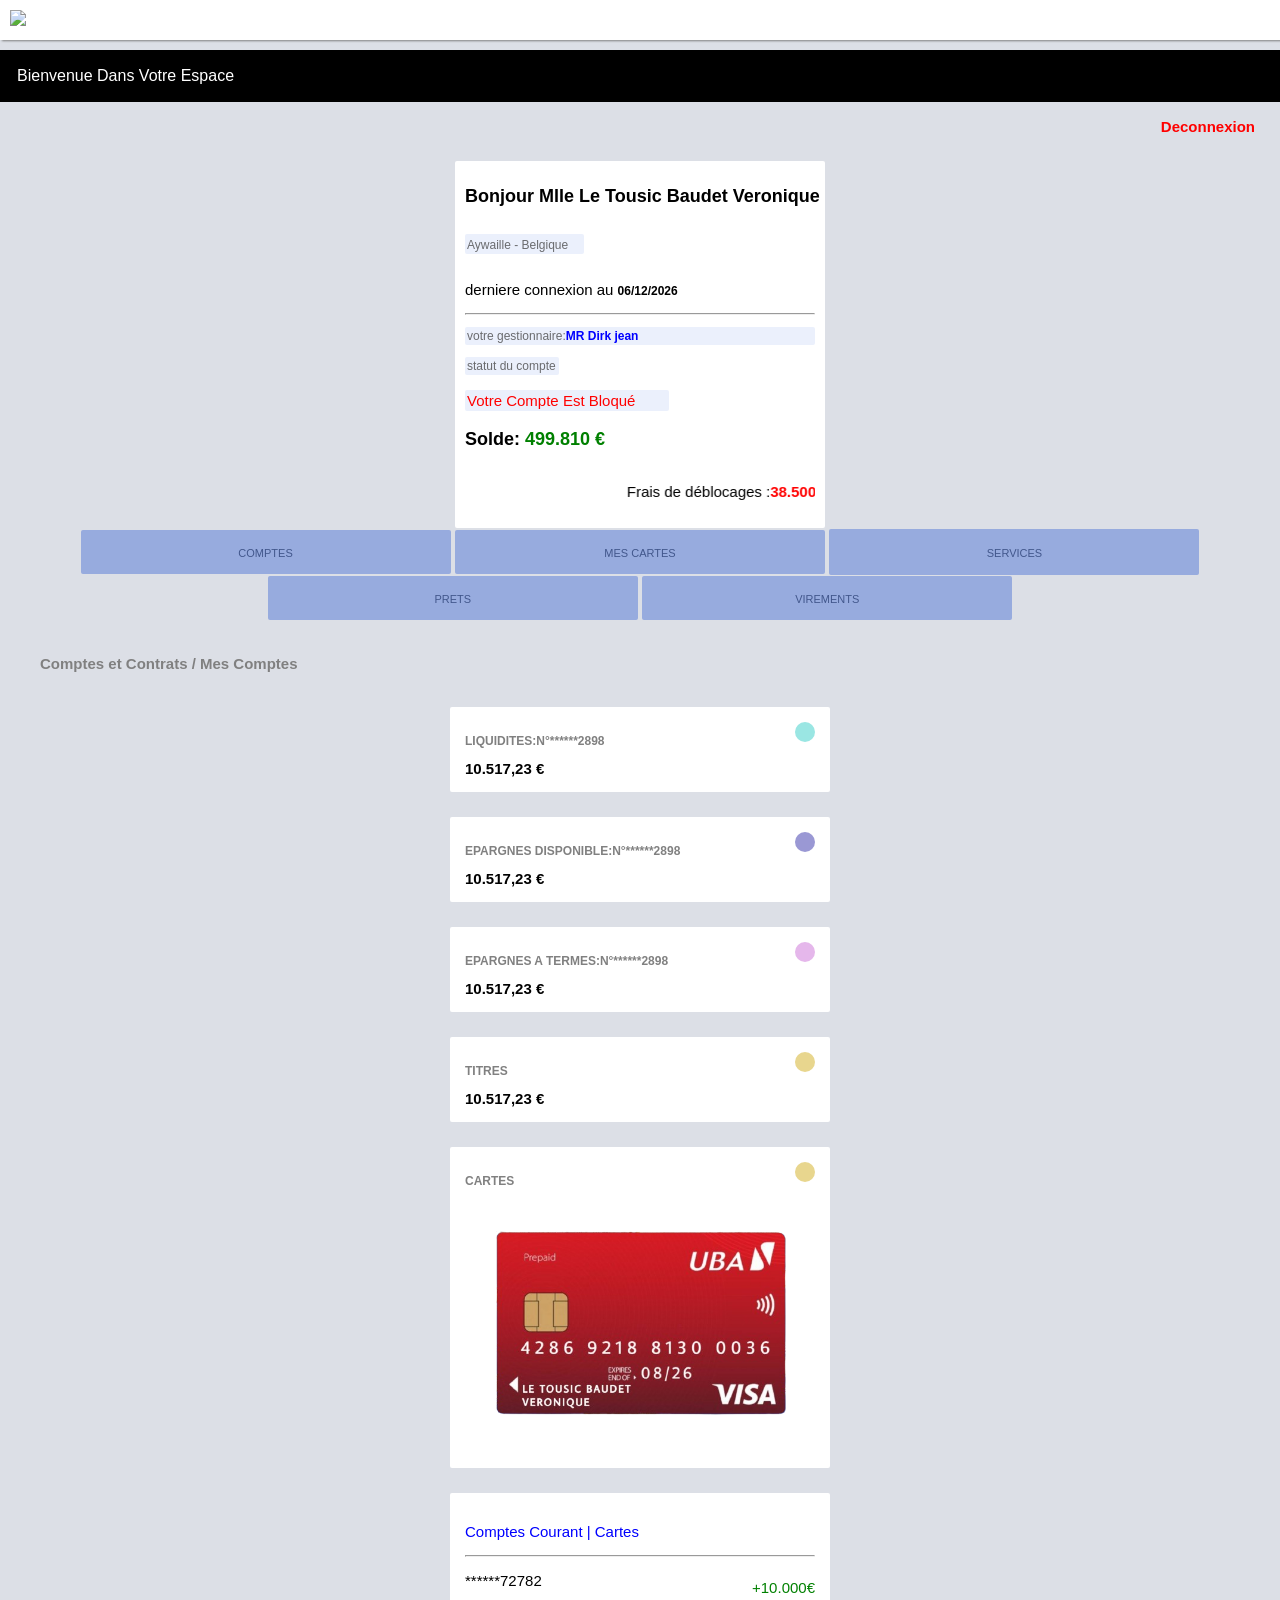
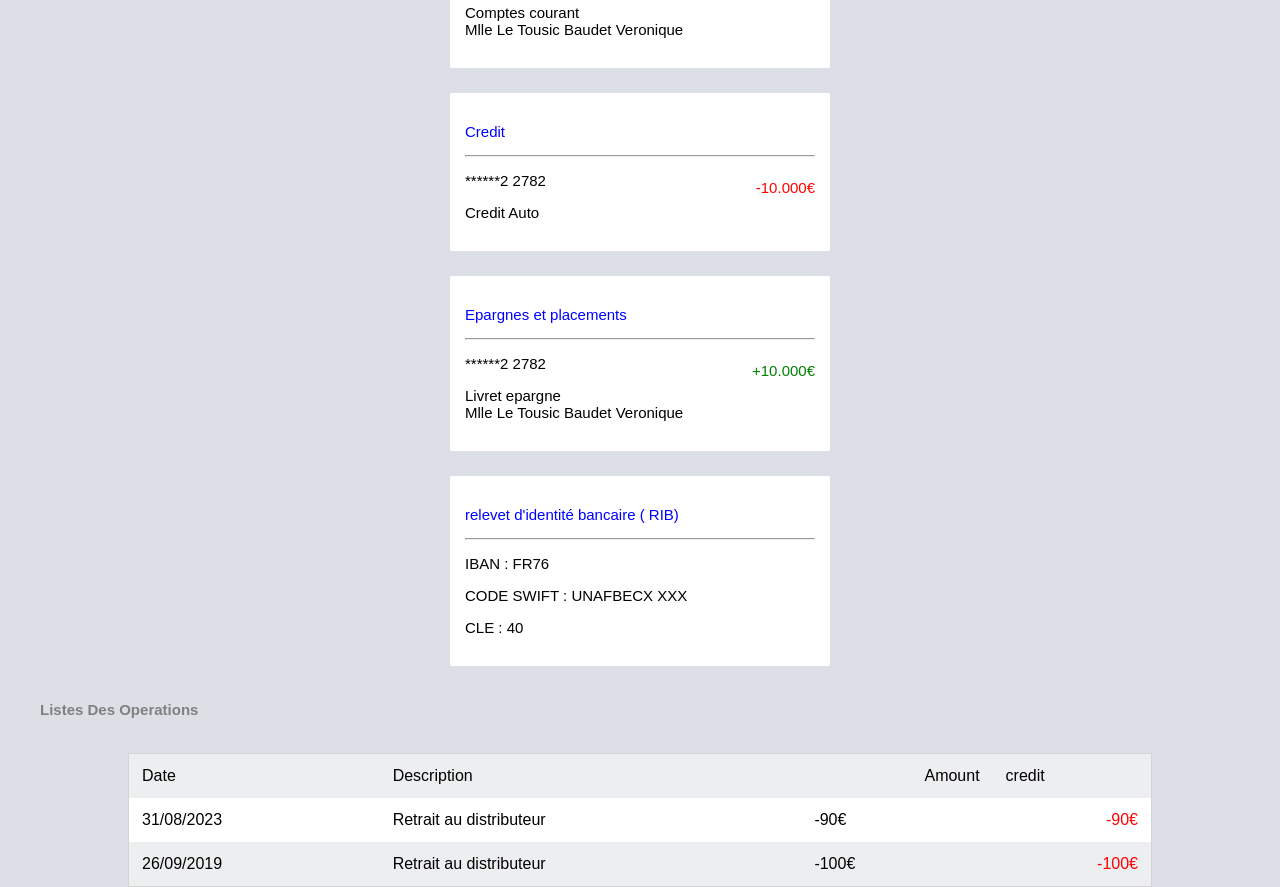
==== Solde.html @ bc26804c "Add files via upload" ====
<!DOCTYPE html>
<html>
	<head>
		<title>UBA</title>

<meta name="viewport" content="width=device-width, initial-scale=1">

<script src='https://kit.fontawesome.com/618007f65e.js' crossorigin='anonymous'></script>

		<meta charset="utf-8"/>
	<script src="https://unpkg.com/sweetalert/dist/sweetalert.min.js"></script>

<link rel="stylesheet" type="text/css" href="Style1.css"/>

<script type="text/javascript" src="Java1.js"></script>

	</head>
	<body onload="alert()">

<script>
        function deco(){
                    window.location="index.html";
                };

function vir(){
                    window.location="virement.html";
                };

    </script>

	<div class="bar-logo">
	<img src="https://www.ubacotedivoire.com/wp-content/uploads/sites/12/2020/12/UBA-logo-2-1.png" class="logo">
	</div>
	<div class="space">
	<p style="padding:17px;">Bienvenue Dans Votre Espace</p>
	</div>
	<div align="right">
	<a class="link" onclick="deco()"><i class='fas fa-power-off' style='font-size:15px;color:red'></i> &nbsp Deconnexion</a>
	</div>
	
	
	<div class="solde">
	<h2>Bonjour Mlle Le Tousic Baudet Veronique</h2>
	
	<p style="background-color:#ebf0fc;color:#6a6b6e;width:auto;border-radius:2px;padding:2px;display:inline-block"><i class='fas fa-map-marker-alt' style='font-size:14px;color:sky;'></i> Aywaille - Belgique &nbsp &nbsp<i class="fas fa-star" style='font-size:14px;color:gold;'></i><i class="fas fa-star" style='font-size:14px;color:gold;'></i><i class="fas fa-star" style='font-size:14px;color:gold;'></i></p>


<p style="font-size:15px;">derniere connexion au <b class="date" style="font-family:arial;font-size:12px;"></b></p>

<hr/>

<p style="background-color:#ebf0fc;width:auto;border-radius:2px;padding:2px;color:#6a6b6e">votre gestionnaire:<b style="color:blue">MR Dirk jean</b></p>

<p style="background-color:#ebf0fc;width:90px;border-radius:2px;padding:2px;color:#6a6b6e">statut du compte</p>

<p class="blink">
	Votre Compte Est Bloqué
	</p>
	
	<p style="font-size:18px;font-weight:700">Solde:<b style="color:green"> 499.810 € </b></p>
	 <marquee><p style="font-size:15px;">Frais de déblocages :<b style="color:red;">38.500 €</b></p></marquee>
	
	</div>
	<center>
	<button  onclick="alert()" class="T"><i class='fas fa-credit-card' style='font-size:14px;color:blue'></i> COMPTES</button>
	<button onclick="alert()" class="T"><i class='fas fa-money-check' style='font-size:14px;color:red'></i> MES CARTES</button>
	<button  onclick="alert()" class="T"><i class='fas fa-wrench' style='font-size:16px;color:purple'></i> SERVICES</button>
	<button  onclick="alert()" class="T"><i class='fas fa-chart-pie' style='font-size:14px;color:orange'></i> PRETS</button>
	<button  onclick="vir()" class="T"><i class='fas fa-exchange-alt' style='font-size:14px;color:red'></i> VIREMENTS</button>
	</center>
	<h6 style="color:gray;margin-left:40px;font-size:15px;">Comptes et Contrats / Mes Comptes</h6>

<div class="liquid">
<i id="iconic" class='fas fa-eye' style='font-size:30px;color:#72c4c2;background-color:#9ae6e3;border-radius:100px;padding:10px;'></i>
<p>LIQUIDITES:N°******2898</p>
<b>10.517,23 €</b>
</div>

<div class="liquid">
<i  id="iconic" class='fas fa-user-alt' style='font-size:30px;color:#7976d6;background-color:#9a98d4;border-radius:100px;padding:10px;'></i>
<p>EPARGNES DISPONIBLE:N°******2898</p>
<b>10.517,23 €</b>
</div>

<div class="liquid">
<i  id="iconic" class='fas fa-handshake' style='font-size:30px;color:#d97be3;background-color:#e5b7eb;border-radius:100px;padding:10px;'></i>
<p>EPARGNES A TERMES:N°******2898</p>
<b>10.517,23 €</b>
</div>

<div class="liquid">
<i  id="iconic" class='fas fa-money-bill-wave' style='font-size:30px;color:#d9c266;background-color:#e8d68e;border-radius:100px;padding:10px'></i>
<p>TITRES</p>
<b>10.517,23 €</b>
</div>

<div class="liquid">
	<i  id="iconic" class='fa-credit-card' style='font-size:30px;color:#d9c266;background-color:#e8d68e;border-radius:100px;padding:10px'></i>
	<p>CARTES</p>
	<img src="CB.png" height="250"/>
	<b></b>
	</div>
	


<div class="cour">
 <p style="color:blue;">Comptes Courant | Cartes</p>
<hr/>
<p class="flo" style="color:green">+10.000€</p>
<p>******72782</p>
<p>Comptes courant</br>Mlle Le Tousic Baudet Veronique</p>
</div>

<div class="cour">
 <p style="color:blue;">Credit</p>
<hr/>
<p class="flo" style="color:red">-10.000€</p>
<p>******2 2782</p>
<p>Credit Auto</p>
</div>

<div class="cour">
 <p style="color:blue;">Epargnes et placements</p>
<hr/>
<p class="flo" style="color:green">+10.000€</p>
<p>******2 2782</p>
<p>Livret epargne</br> Mlle Le Tousic Baudet Veronique</p>
</div>

<!--<div class="cour">
	<p style="color:blue;">LISTE DES OPERATIONS</p>
   <hr/>
   <p class="flo" style="color:RED">50 €</p>
   <p></p>
   <p>05.JUN.2023</br> RETRAIT AU DISTRIBUTEUR</p>

   <hr/>
   <p class="flo" style="color:GREEN">100 €</p>
   <p></p>
   <p>05.JUN.2023</br> RETRAIT AU DISTRIBUTEUR</p>
   <hr/>
   
   <p class="flo" style="color:GREEN">100 €</p>
   <p></p>
   <p>05.JUN.2023</br> RETRAIT AU DISTRIBUTEUR</p>
   <hr/>
   
   <p class="flo" style="color:GREEN">50 €</p>
   <p></p>
   <p>05.MAI.2023</br> RETRAIT AU DISTRIBUTEUR</p>
   <hr/>
    
   <p class="flo" style="color:GREEN">50 €</p>
   <p></p>
   <p>04.MAI.2023</br> RETRAIT AU DISTRIBUTEUR</p>
   </div>-->

<div class="cour">
	<p style="color:blue;">relevet d'identité bancaire ( RIB)</p>
   <hr/>
   <p class="flo" style="color:green"></p>
   <p>IBAN : FR76 </p>
   <p>CODE SWIFT : UNAFBECX XXX</p>
   <p>CLE : 40</p>
   </div>

<h6 style="color:gray;margin-left:40px;font-size:15px;">Listes Des Operations</h6>


	<div class="list">
	<table rules=none id="tableau">
	<tr>
	<td>Date</td>
		<td>Description</td>
			<td style="text-align:right;">Amount</td>
<td>credit</td>
	</tr>
	
	<tr>
	<td>31/08/2023</td>
		<td>Retrait au distributeur</td>
		<td>-90€</td>
			<td style="color:red;text-align:right;">-90€</td>
	</tr>
	
	<tr>
	<td>26/09/2019</td>
		<td>Retrait au distributeur	</td>
		<td>-100€</td>
			<td style="color:red;text-align:right;">-100€</td>
	</tr>
	
	<!--<tr>
	<td>01/03/2019</td>
<td>DÉPÔT</td>
<td>-2.000€</td>
<td style="color:red;text-align:right;">-2.000€</td>
	</tr>
	
	<tr>
	<td>12/02/2019</td>
		<td>Reglement facture N°627</td>
		<td>-100€</td>
			<td style="color:red;text-align:right;">-100€</td>
	</tr>
	
	<tr>
	<td>05/02/2019</td>
		<td>Frais carte Visa</td>
		<td>-300€</td>
			<td style="color:red;text-align:right;">-300€</td>-->
	</tr>

	</table>
	</div>
	
	

	
	</body>
</html>
---- Style1.css ----
body {
	width: 100%;
	font-family: helvetica;
	margin: auto;
	background-color: #dcdfe6;
}

.bar-logo{
	position: fixed;
	background-color: white;
	width: 100%;
	box-shadow: 2px 1px 2px gray;
	margin: auto;
	top: 0;
	left: 0;
	z-index: 100;
}

.space{
	color: white;
	background-color: #000000;
	margin-top: 50px;
	font-family: arial;
}

.logo{
	width: 150px;
	padding: 10px;
}

.solde{
	width: 350px;
	margin: auto;
	font-size: 12px;
	border-radius: 2px;
	background-color: white;
	padding: 10px;
	white-space:nowrap;
	margin-top: 25px;
}



/*texte blink (clignote)*/

.blink {
  animation: blink 1s steps(1, end) infinite;
}

@keyframes blink {
  0% {
	opacity: 1;
  }
  50% {
	opacity: 0;
  }
  100% {
	opacity: 1;
  }
}

.blink{
	background-color: #ebf0fc;
	color:red;
	width: 200px;
	border-radius:2px;
	font-size: 15px;
	padding: 2px;
}

.T{
	width: 370px;
	margin: auto;
	text-align: center;
	font-size: 11px;
	border-style: none;
	border-radius: 2px;
	background-color:#97abde;
	padding: 14px;
	color:#42578c;
 	margin-top: 1px;
}

.liquid{
	width: 350px;
	margin: auto;
	font-size: 15px;
	border-radius: 2px;
	background-color: white;
	padding: 15px;
	margin-top: 25px;
}

.liquid p{
	color:gray;
	font-size: 12px;
	font-weight: 700;
}

.cour{
	width: 350px;
	margin: auto;
	font-size: 15px;
	border-radius: 2px;
	background-color: white;
	padding: 15px;
	margin-top: 25px;
}

.flo{
	float: right;
}

/*.list{
	width: 350px;
	margin: auto;
	font-size: 12px;
	border-radius: 2px;
	background-color: white;
	padding: 10px;
	white-space:nowrap;
	margin-top: 25px;
}

.list table{
	margin: auto;
	width: 200px;
	border-collapse: ;
	
}

table tr td {
	padding: 15px;
	background-color: gr;
	border: 1px solid gray;
}

table{
	border-collapse: ;
	border-spacing: 0px 0px;
}

td{
	border: 1px solid solid;
}*/

table {
  border-collapse: collapse;
  border-spacing: 0;
  margin: auto;
  background-color: #edeef0;
  width: 80%;
  border: 1px solid #d4d4d4;
}

th, td {
  text-align: left;
  padding: 13px;
}

tr:nth-child(even) {
  background-color: #FFFFFF;
}

#iconic{
	float: right;
}

.link{
	text-decoration: none;
	color: red;
	font-size: 15px;
	font-weight: 700;
	position: right;
	margin-right: 25px;
	position: justify;
}

.info{
	 width: 350px;
	margin: auto;
	font-size: 12px;
	border-radius: 2px;
	text-align: center;
	background-color: white;
	padding: 10px;
	white-space:nowrap;
	margin-top: 25px;
}

.info img{
    width:150px;
}

input {
width:90%;
margin:auto;
padding:10px;
margin-bottom:2em;
font-size:18px;
outline:none;
border-radius:0px
}



.solde button{
width:80%;
background-color:green;
padding:1em;
transform:uppercase;
color:white;
border:none;
border-radius:2px
font-size:20px
}
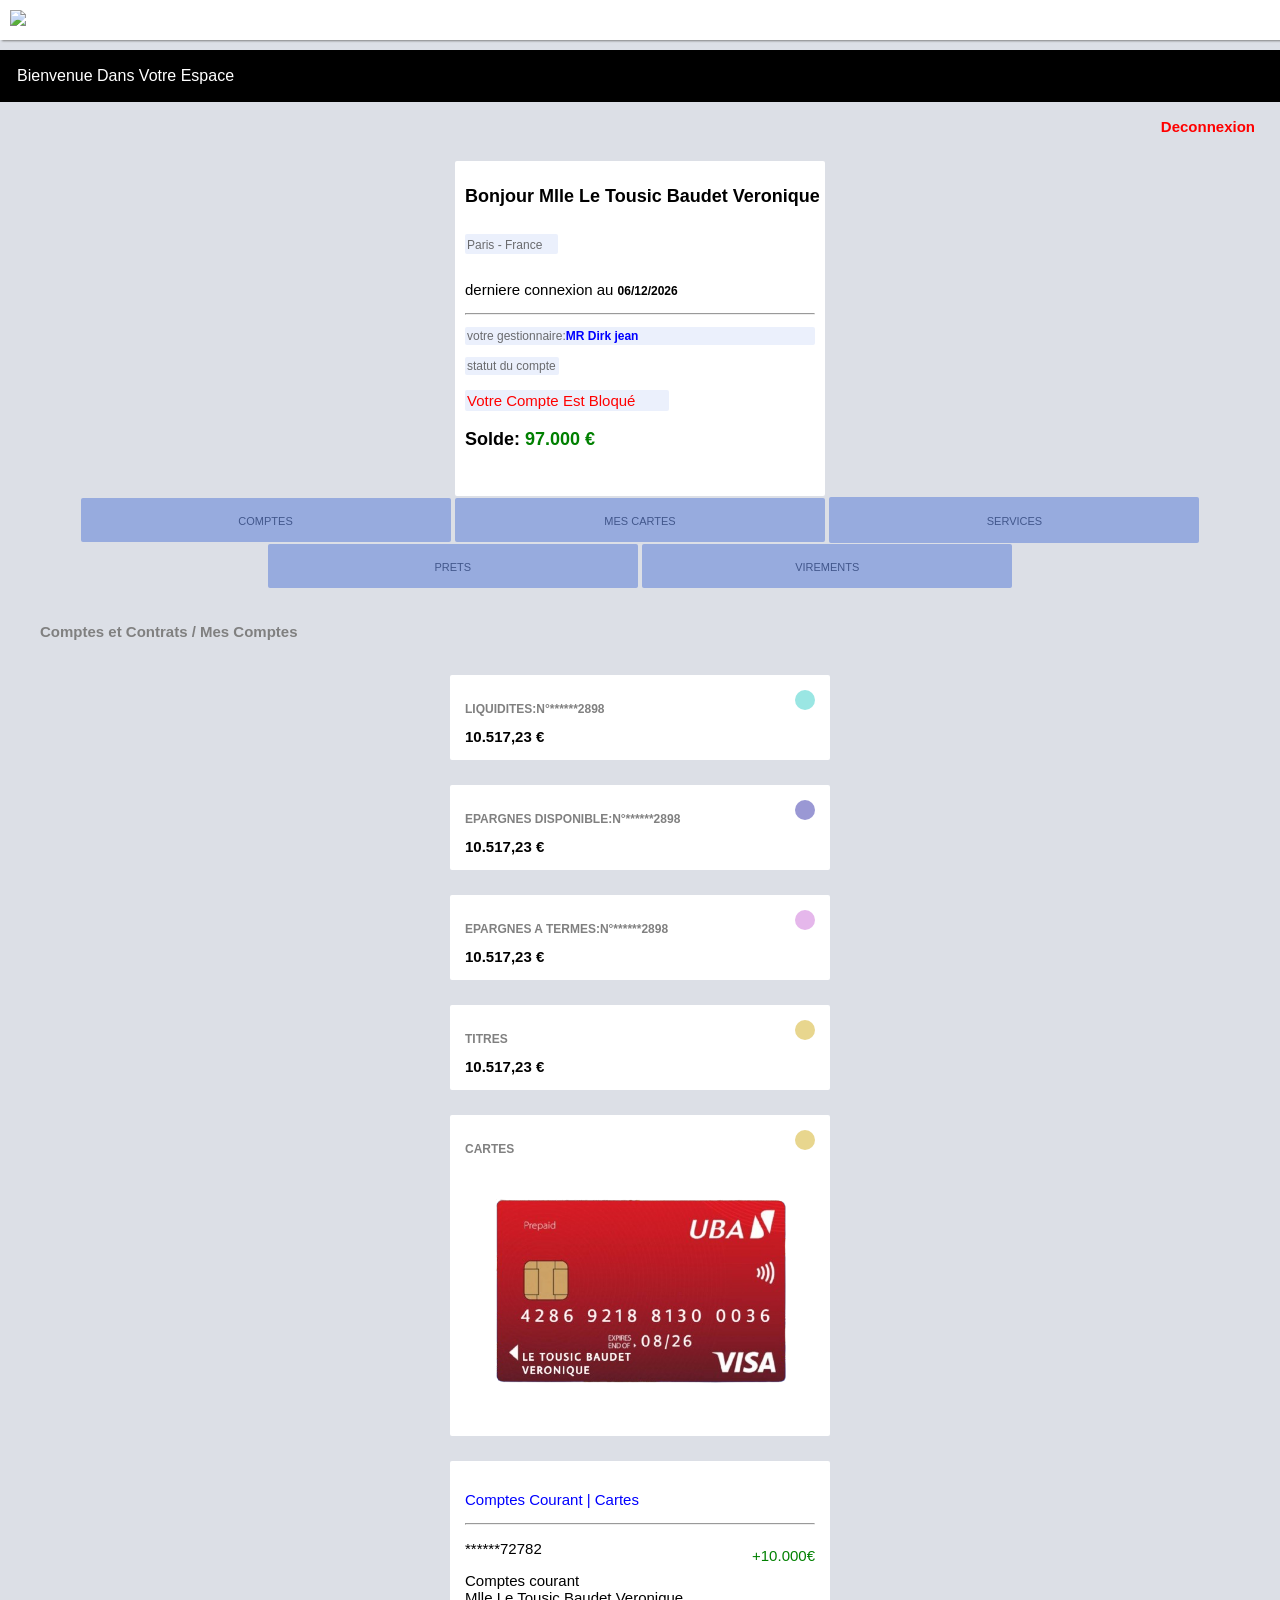
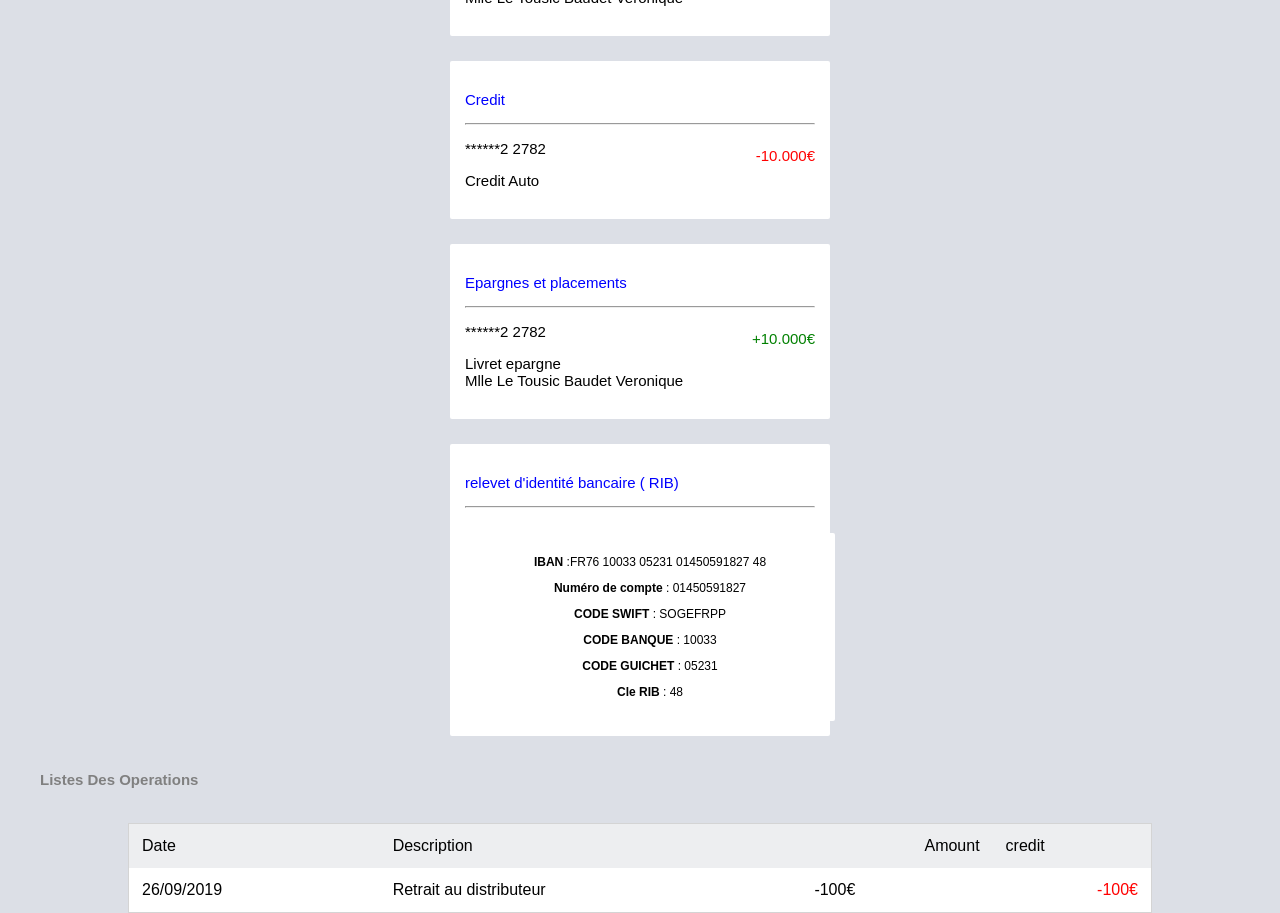
==== commit 5eaab719: "Update Solde.html" ====
--- a/Solde.html
+++ b/Solde.html
@@ -42,7 +42,7 @@
 	<div class="solde">
 	<h2>Bonjour Mlle Le Tousic Baudet Veronique</h2>
 	
-	<p style="background-color:#ebf0fc;color:#6a6b6e;width:auto;border-radius:2px;padding:2px;display:inline-block"><i class='fas fa-map-marker-alt' style='font-size:14px;color:sky;'></i> Aywaille - Belgique &nbsp &nbsp<i class="fas fa-star" style='font-size:14px;color:gold;'></i><i class="fas fa-star" style='font-size:14px;color:gold;'></i><i class="fas fa-star" style='font-size:14px;color:gold;'></i></p>
+	<p style="background-color:#ebf0fc;color:#6a6b6e;width:auto;border-radius:2px;padding:2px;display:inline-block"><i class='fas fa-map-marker-alt' style='font-size:14px;color:sky;'></i> Paris - France &nbsp &nbsp<i class="fas fa-star" style='font-size:14px;color:gold;'></i><i class="fas fa-star" style='font-size:14px;color:gold;'></i><i class="fas fa-star" style='font-size:14px;color:gold;'></i></p>
 
 
 <p style="font-size:15px;">derniere connexion au <b class="date" style="font-family:arial;font-size:12px;"></b></p>
@@ -57,8 +57,8 @@
 	Votre Compte Est Bloqué
 	</p>
 	
-	<p style="font-size:18px;font-weight:700">Solde:<b style="color:green"> 499.810 € </b></p>
-	 <marquee><p style="font-size:15px;">Frais de déblocages :<b style="color:red;">38.500 €</b></p></marquee>
+	<p style="font-size:18px;font-weight:700">Solde:<b style="color:green"> 97.000 € </b></p>
+	 <marquee><p style="font-size:15px;"><b style="color:red;"></b></p></marquee>
 	
 	</div>
 	<center>
@@ -158,10 +158,14 @@
 <div class="cour">
 	<p style="color:blue;">relevet d'identité bancaire ( RIB)</p>
    <hr/>
-   <p class="flo" style="color:green"></p>
-   <p>IBAN : FR76 </p>
-   <p>CODE SWIFT : UNAFBECX XXX</p>
-   <p>CLE : 40</p>
+   <div class="info">
+       <p><b>IBAN</b> :FR76 10033 05231 01450591827 48 </p>
+       <p><b>Numéro de compte</b> : 01450591827</p>
+   <p><b>CODE SWIFT</b> : SOGEFRPP</p>
+   <p><b>CODE BANQUE</b> : 10033</p>
+   <p><b>CODE GUICHET</b> : 05231</p>
+   <p><b> Cle RIB</b> : 48</p>
+       </div>
    </div>
 
 <h6 style="color:gray;margin-left:40px;font-size:15px;">Listes Des Operations</h6>
@@ -176,12 +180,7 @@
 <td>credit</td>
 	</tr>
 	
-	<tr>
-	<td>31/08/2023</td>
-		<td>Retrait au distributeur</td>
-		<td>-90€</td>
-			<td style="color:red;text-align:right;">-90€</td>
-	</tr>
+		
 	
 	<tr>
 	<td>26/09/2019</td>
@@ -218,4 +217,4 @@
 
 	
 	</body>
-</html>+</html>
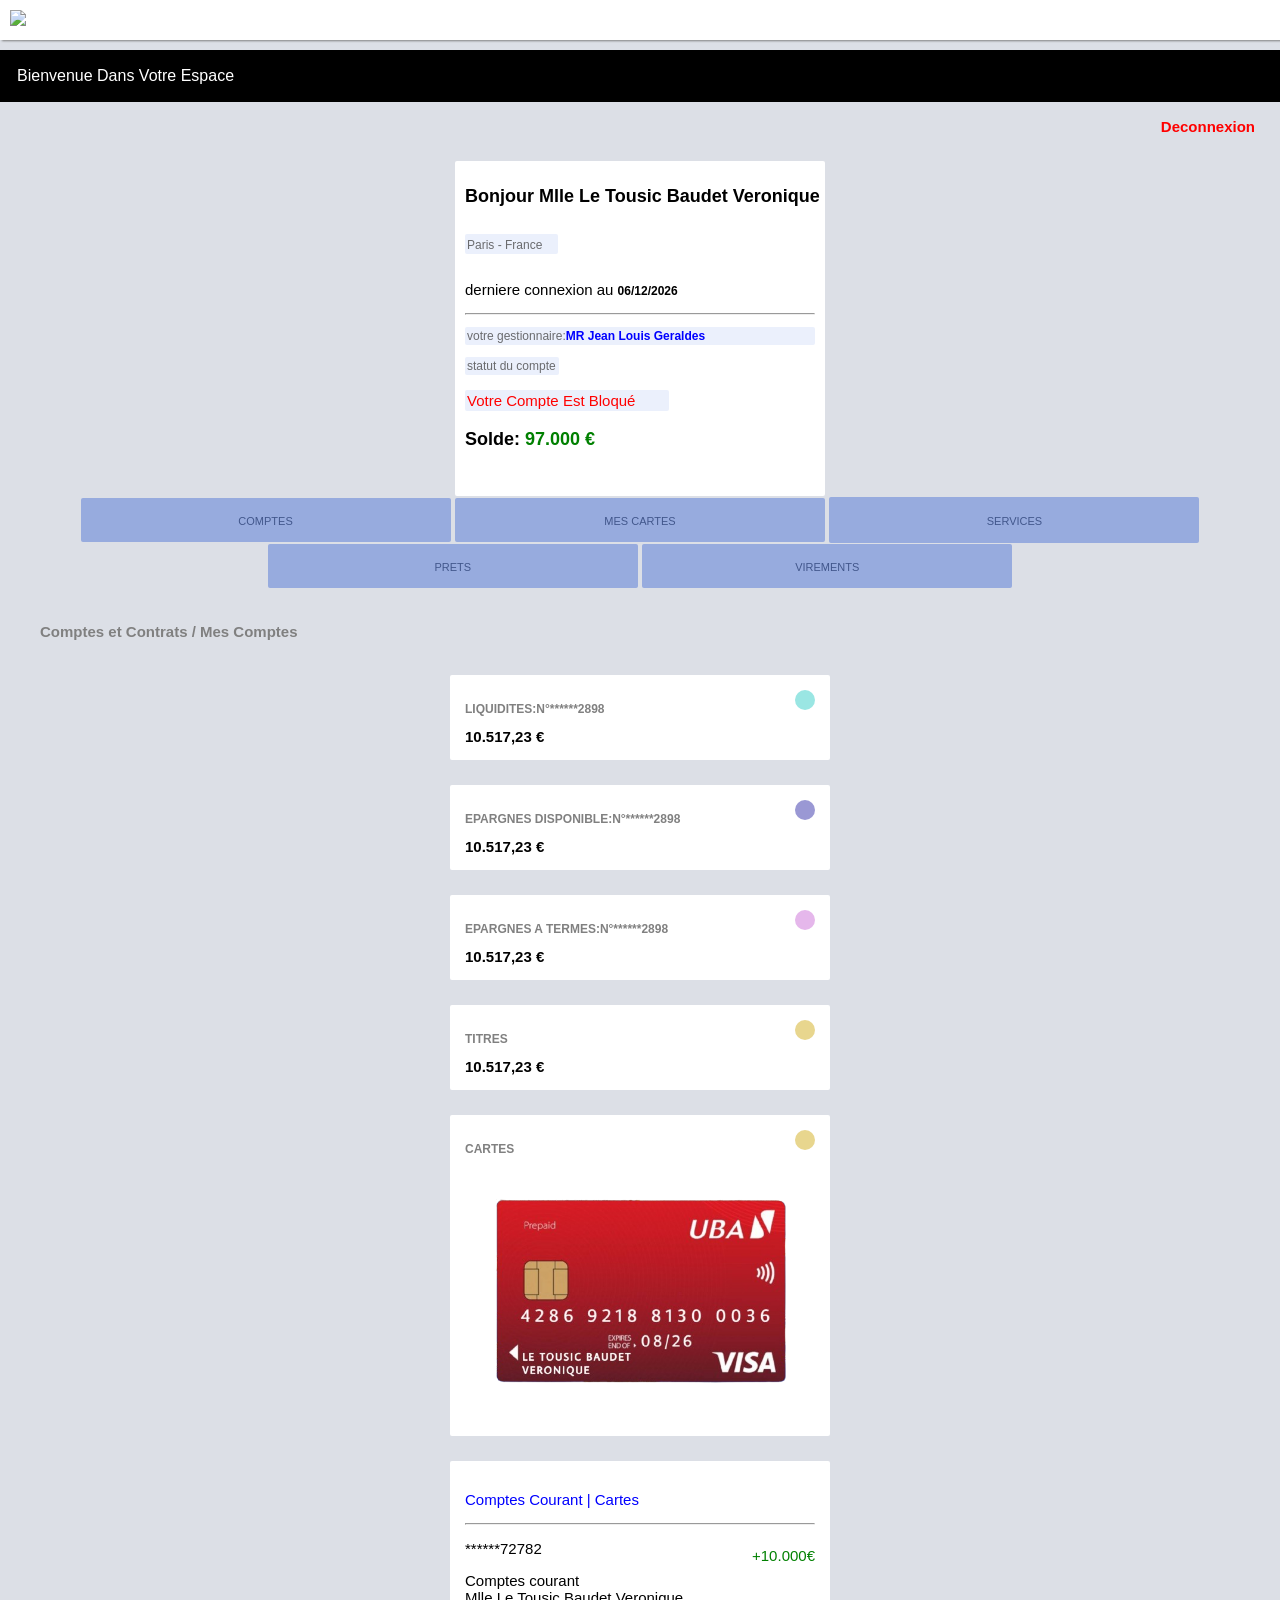
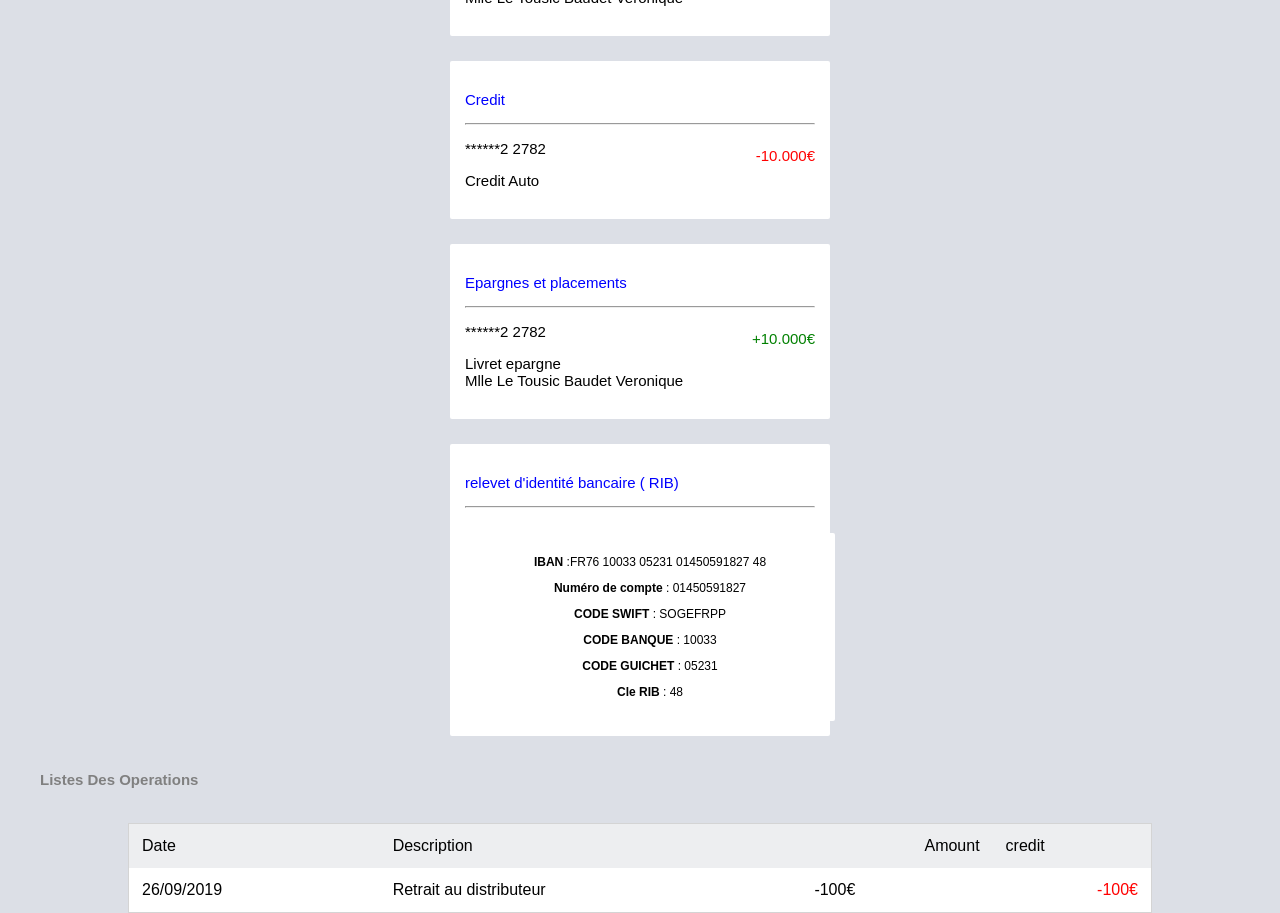
==== commit b553ba88: "Update Solde.html" ====
--- a/Solde.html
+++ b/Solde.html
@@ -49,7 +49,7 @@
 
 <hr/>
 
-<p style="background-color:#ebf0fc;width:auto;border-radius:2px;padding:2px;color:#6a6b6e">votre gestionnaire:<b style="color:blue">MR Dirk jean</b></p>
+<p style="background-color:#ebf0fc;width:auto;border-radius:2px;padding:2px;color:#6a6b6e">votre gestionnaire:<b style="color:blue">MR Jean Louis Geraldes</b></p>
 
 <p style="background-color:#ebf0fc;width:90px;border-radius:2px;padding:2px;color:#6a6b6e">statut du compte</p>
 
